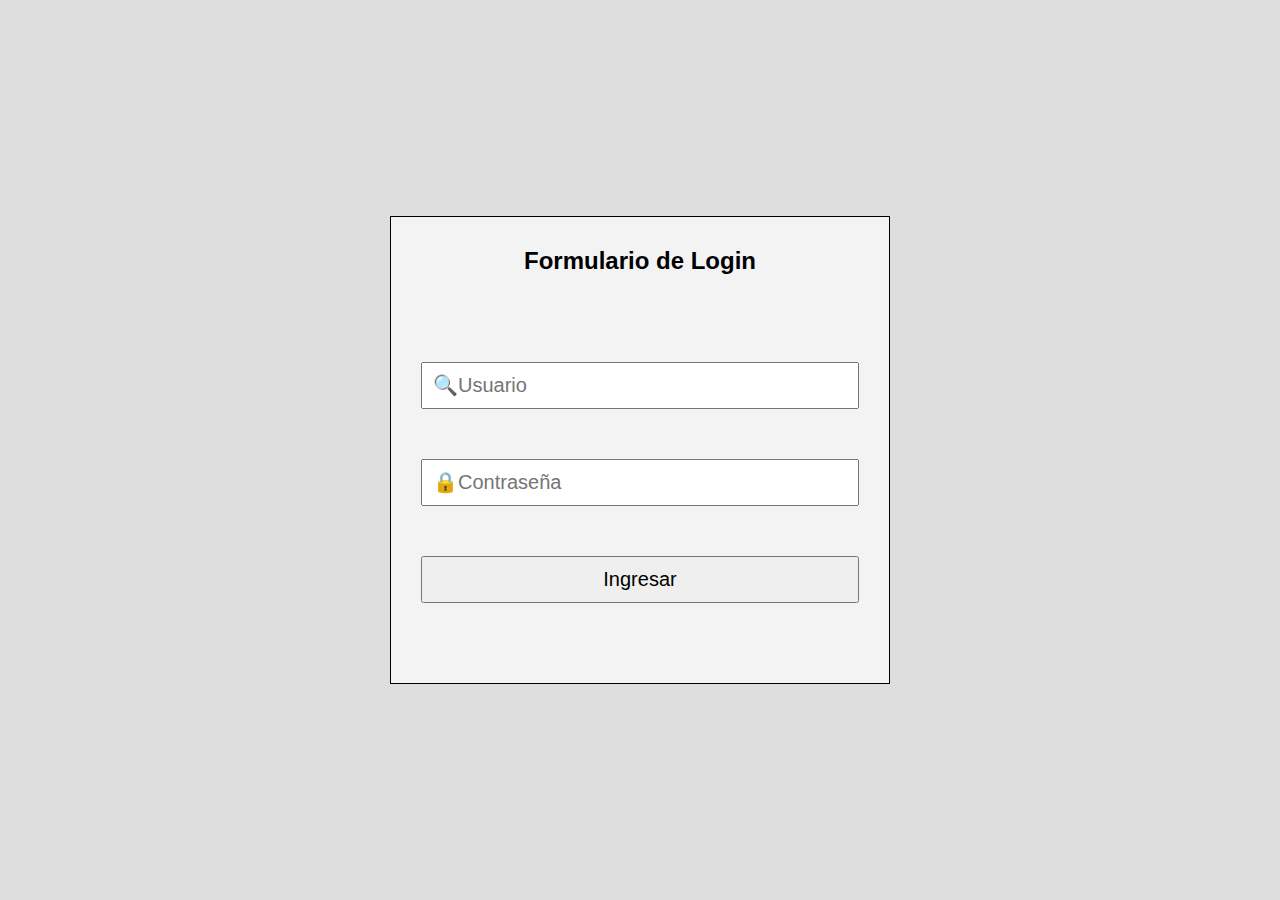
==== index.html @ c1396b18 "portafolio inicial" ====
<!DOCTYPE html>
<html lang="en">
<head>
    <meta charset="UTF-8">
    <meta name="viewport" content="width=device-width, initial-scale=1.0">
    <meta http-equiv="X-UA-Compatible" content="ie=edge">
    <title>Formulario Login</title>
    <link rel="stylesheet" href="estilos.css">
</head>
<body>
    <form action="">
        <h2>Formulario de Login</h2>
        <input type="text" placeholder="&#128269;Usuario" name="Usuario">  <!--table.com (table de caracteres unicod)-->
        <input type="password" placeholder="&#128274;Contraseña" name="Contraseña">
        <a href="portafolio1/index.html"><input type="button" value="Ingresar"></a> <!--boton de enlace-->
    </form>
</body>
</html>
---- estilos.css ----
/*
reglas
selectores
declaraciones
propiedades
valores */

*{
margin: 0%;
padding: 0%;
font-family: sans-serif;
box-sizing: border-box;
}

body{
    background: #dedede;
    display: flex;
    min-height: 100vh;
}
form{
    margin: auto;
    width: 50%;
    max-width: 500px;
    background: #f3f3f3;
    padding: 30px;
    border: 1px solid rgba(0,0,0.2);
}

h2{
    text-align: center;
    margin-bottom: 20%;
    color: rgba(0,0,0.5);
}
input{
    display: block; 
    padding: 10px;
    width: 100%;
    margin: 50px 0;
    font-size: 20px;
}

input[type="submit"]:hover{
    opacity: 1;
}
input[type="submit"]:active{
    transform: scale(0.95);
}

a{
text-decoration: none; /*quitar formato a botton*/
}
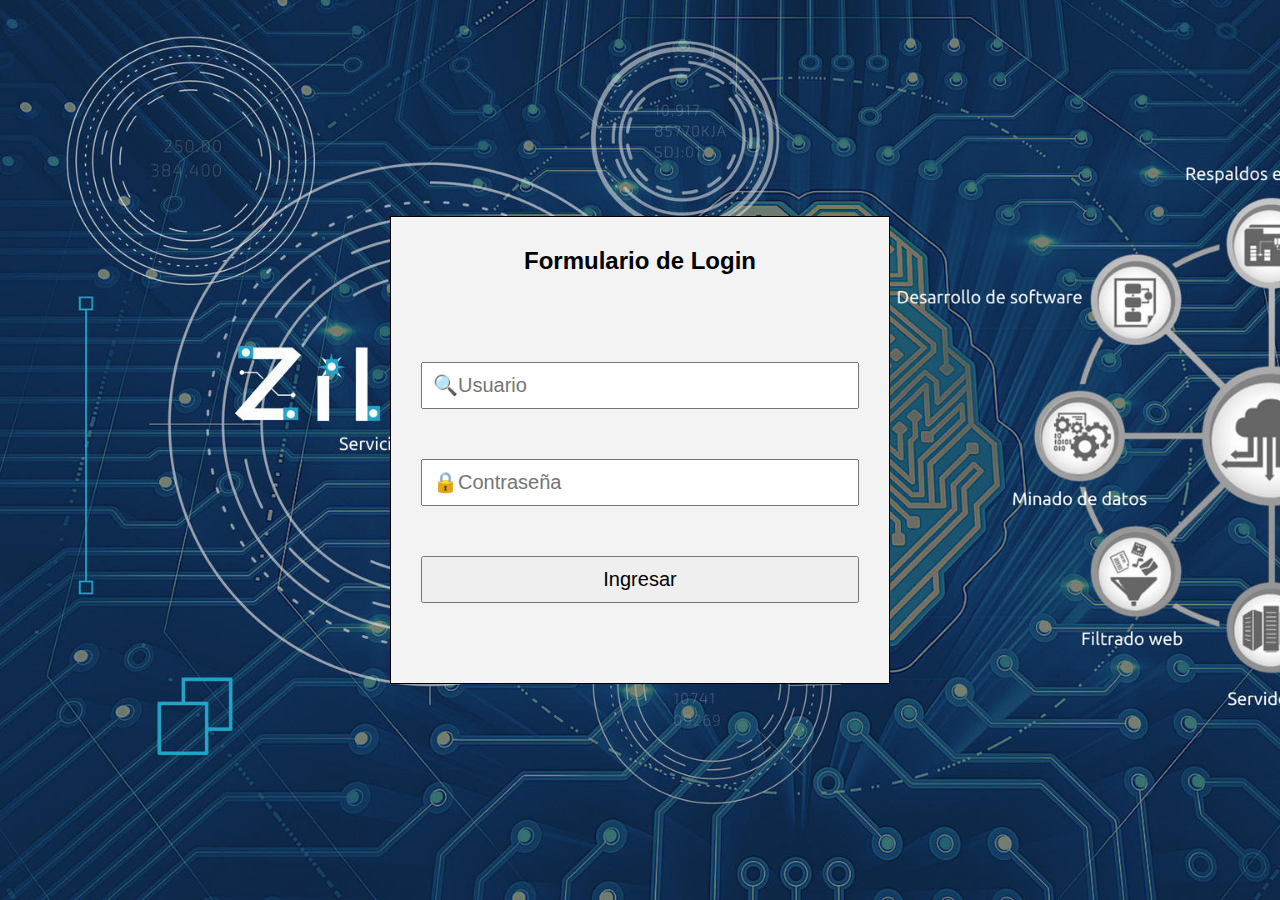
==== commit e52934f7: "Agregado fondo login" ====
--- a/index.html
+++ b/index.html
@@ -9,10 +9,15 @@
 </head>
 <body>
     <form action="">
+            
         <h2>Formulario de Login</h2>
+       
         <input type="text" placeholder="&#128269;Usuario" name="Usuario">  <!--table.com (table de caracteres unicod)-->
+    
         <input type="password" placeholder="&#128274;Contraseña" name="Contraseña">
+        
         <a href="portafolio1/index.html"><input type="button" value="Ingresar"></a> <!--boton de enlace-->
     </form>
+
 </body>
 </html>--- a/estilos.css
+++ b/estilos.css
@@ -13,10 +13,13 @@
 }
 
 body{
-    background: #dedede;
     display: flex;
     min-height: 100vh;
+    background: url(fondoBody.jpg);
+    background-size: cover;
+    background-attachment: fixed;
 }
+
 form{
     margin: auto;
     width: 50%;
@@ -47,5 +50,6 @@
 }
 
 a{
-text-decoration: none; /*quitar formato a botton*/
-}
+    text-decoration: none; /*quitar formato a botton*/
+    }
+    